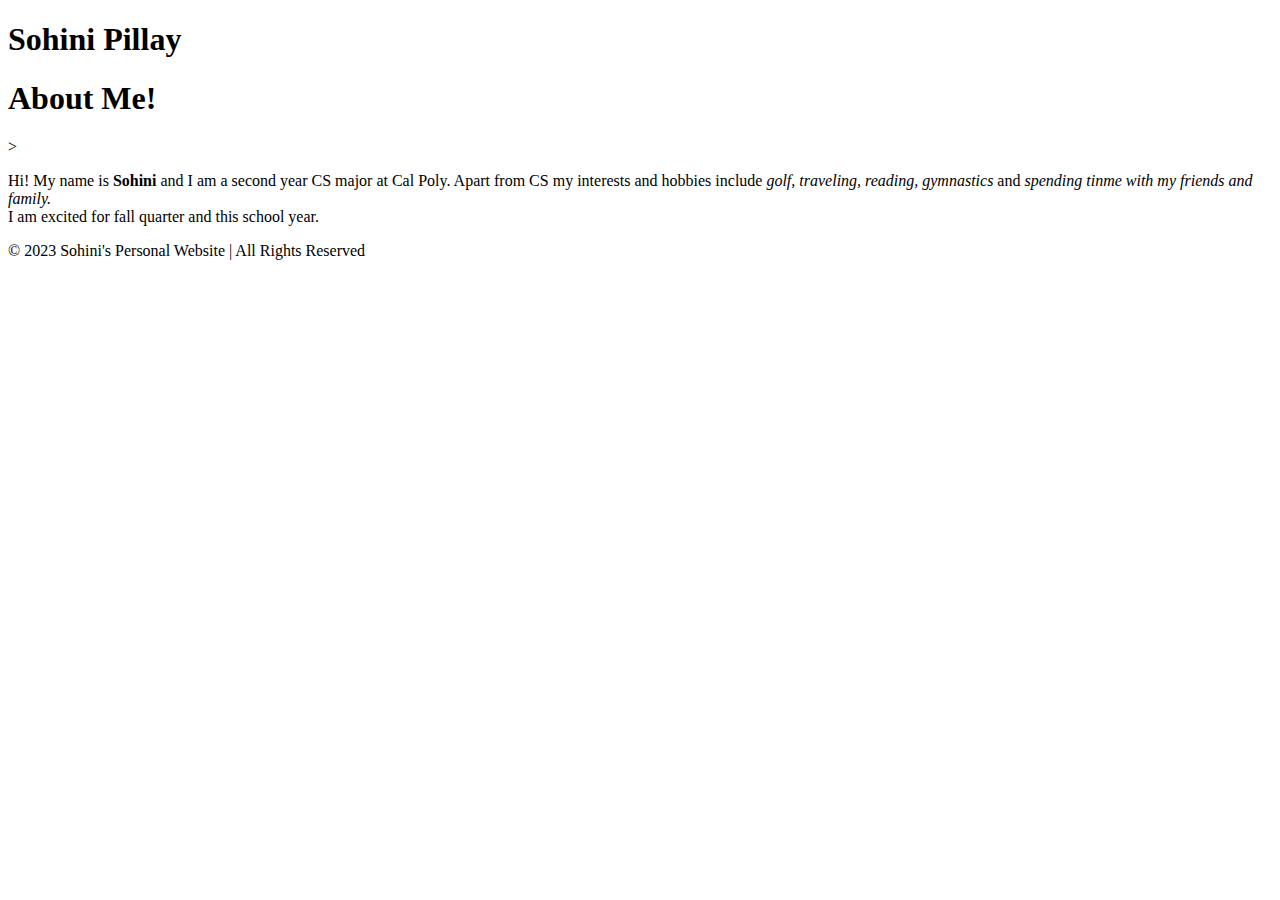
==== index.html @ 36180e46 "feat: add attributes to nav and footer blog.html, contact.html, index.html" ====
<!DOCTYPE html>
<html>
    <head>
        <title>Personal Website</title>
    </head>
    <body>
        <nav class="navbar">
            <h1 class="logo">Sohini Pillay</h1>
        </nav>
        <main>
            <h1 class="page-title">About Me!</h1>>
            <div class="about">
                <div class="about-image"></div>
                <div class="about-text">
                    <p>Hi! My name is <strong>Sohini</strong> and I am a second year CS major at Cal Poly. Apart from CS my interests and hobbies include <em>golf, traveling, reading, gymnastics</em> and <em>spending tinme with my friends and family.</em> <br>I am excited for fall quarter and this school year.</p>
                </div>
            </div>
        </main>
        <footer class="footer">© 2023 Sohini's Personal Website | All Rights Reserved</footer>
    </body>
</html>
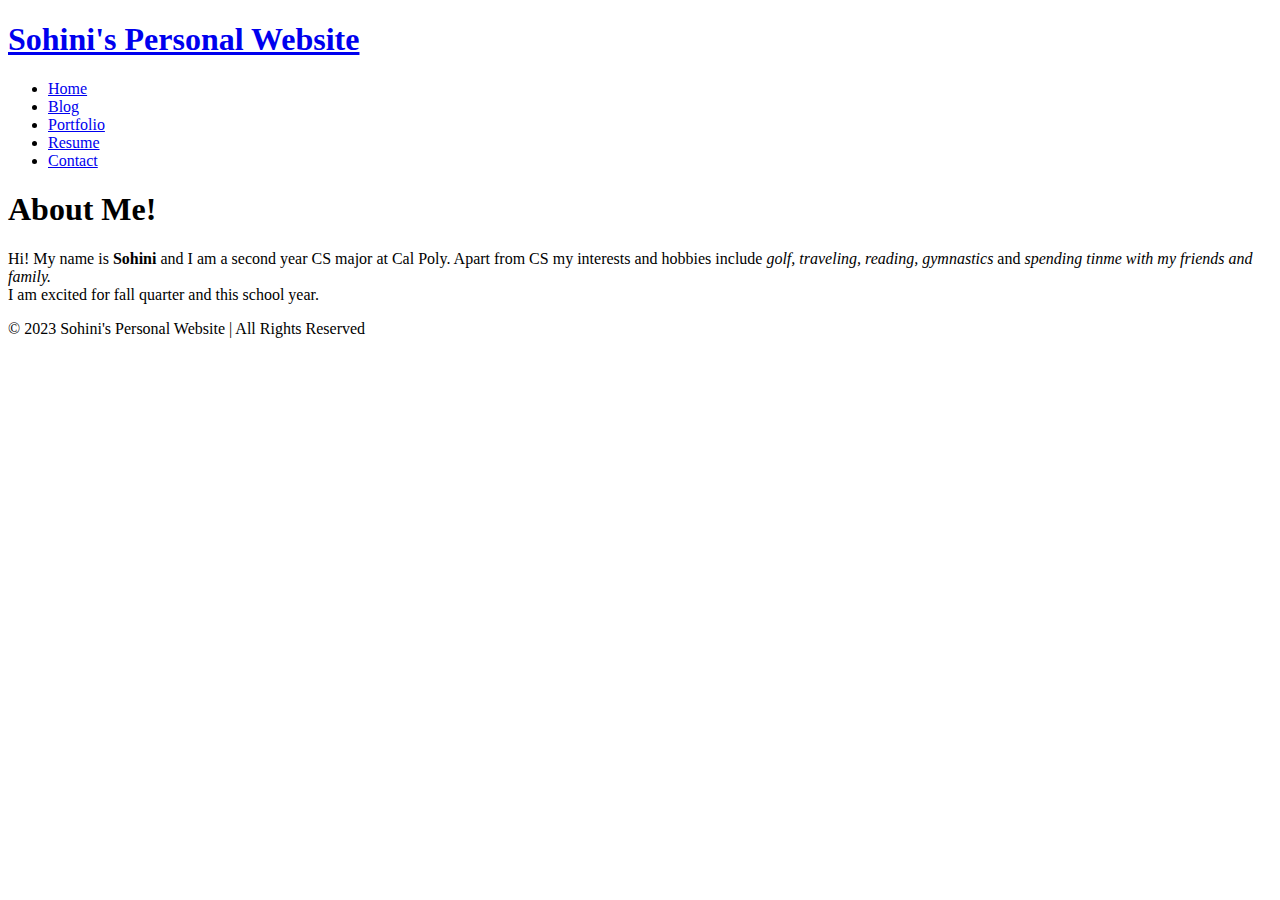
==== commit c4db5974: "feat: add links to navbars blog.html, contact.html, index.html, portfolio.html, resume.html" ====
--- a/index.html
+++ b/index.html
@@ -5,10 +5,19 @@
     </head>
     <body>
         <nav class="navbar">
-            <h1 class="logo">Sohini Pillay</h1>
+            <h1 class="logo">
+                <a href="index.html">Sohini's Personal Website</a>
+            </h1>
+            <ul class="nav-list">
+                <li><a href="index.html">Home</a></li>
+                <li><a href="blog.html">Blog</a></li>
+                <li><a href="portfolio.html">Portfolio</a></li>
+                <li><a href="resume.html">Resume</a></li>
+                <li><a href="contact.html">Contact</a></li>
+            </ul>
         </nav>
         <main>
-            <h1 class="page-title">About Me!</h1>>
+            <h1 class="page-title">About Me!</h1>
             <div class="about">
                 <div class="about-image"></div>
                 <div class="about-text">
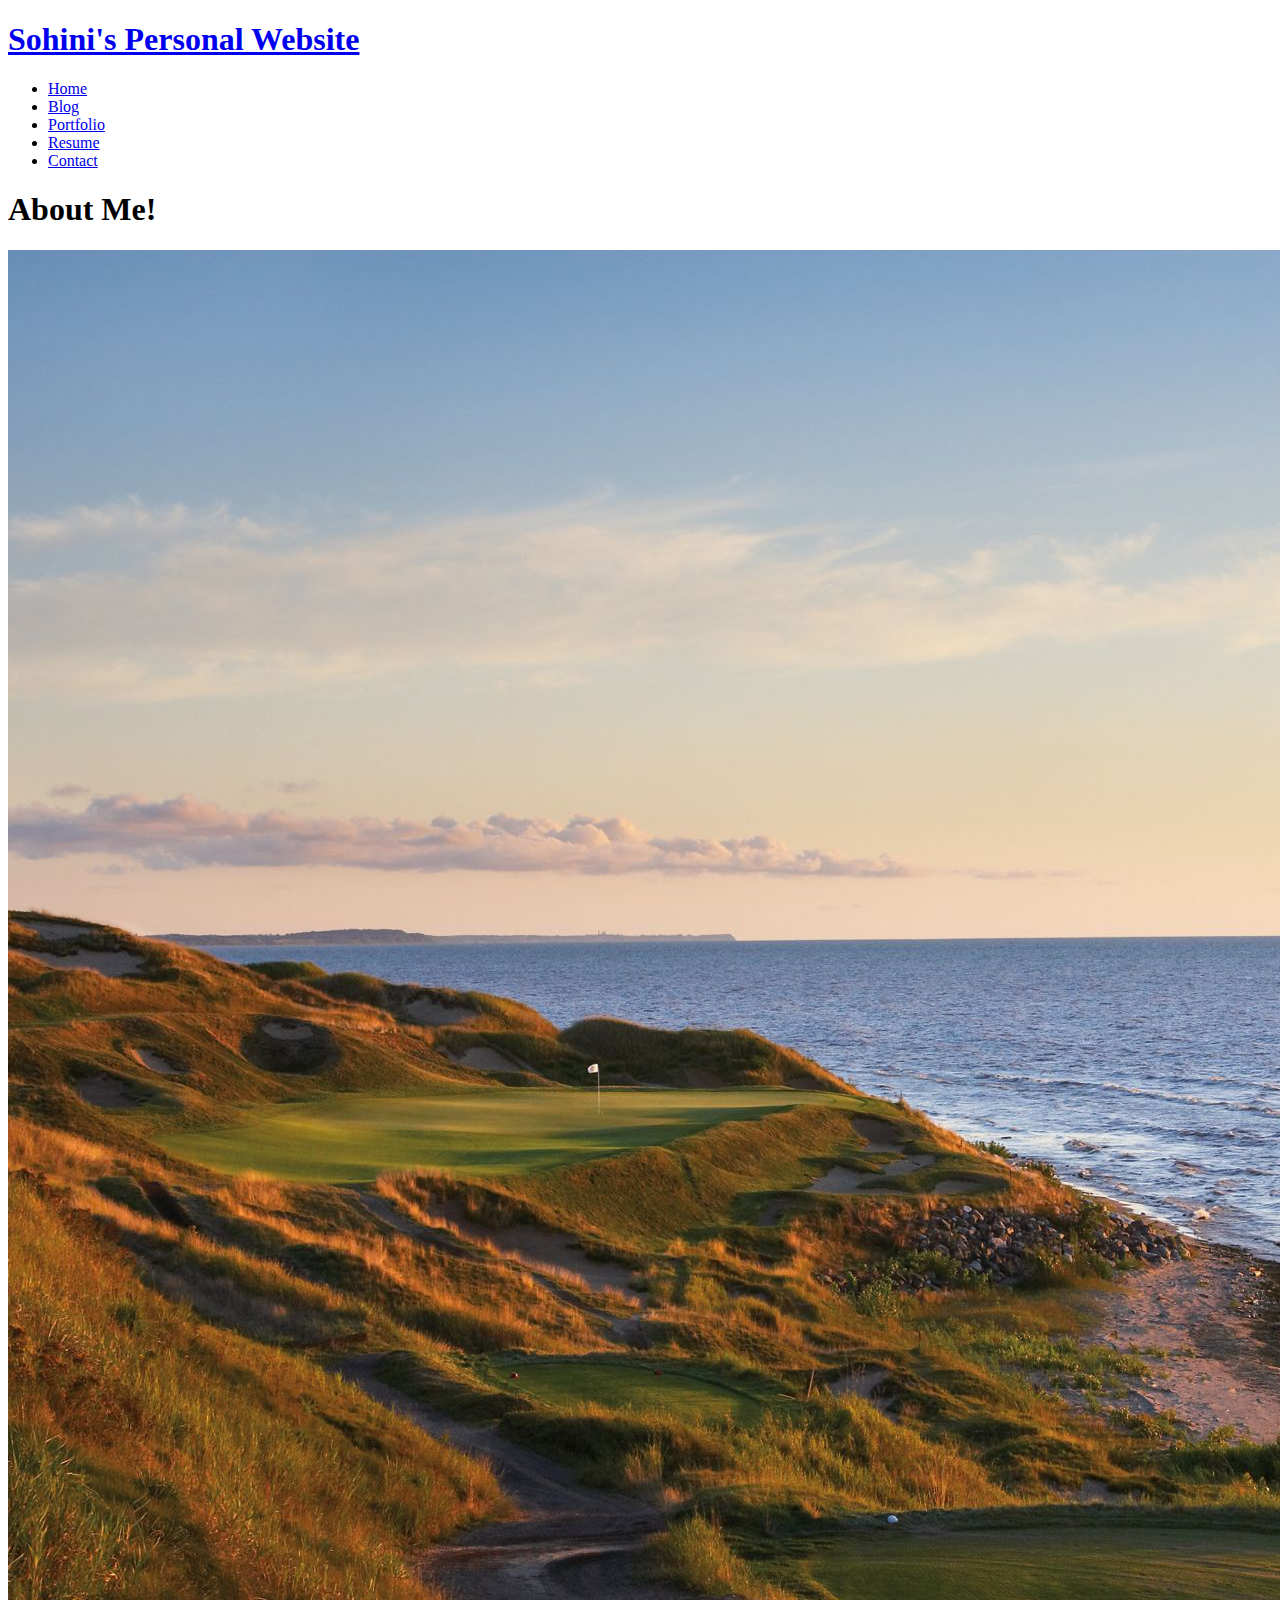
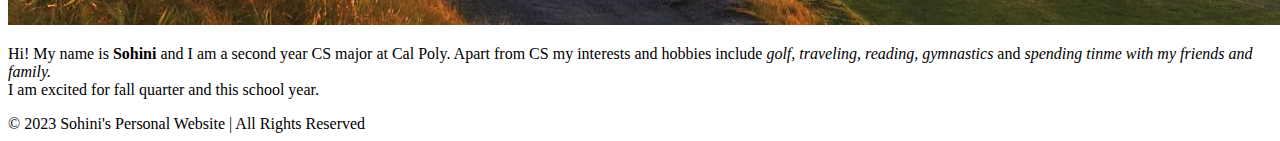
==== commit a3b92f49: "feat: add image to index.html" ====
--- a/index.html
+++ b/index.html
@@ -19,7 +19,7 @@
         <main>
             <h1 class="page-title">About Me!</h1>
             <div class="about">
-                <div class="about-image"></div>
+                <div class="about-image"><img src="golf.jpeg" alt="A picture of my favorite golf course."></div>
                 <div class="about-text">
                     <p>Hi! My name is <strong>Sohini</strong> and I am a second year CS major at Cal Poly. Apart from CS my interests and hobbies include <em>golf, traveling, reading, gymnastics</em> and <em>spending tinme with my friends and family.</em> <br>I am excited for fall quarter and this school year.</p>
                 </div>
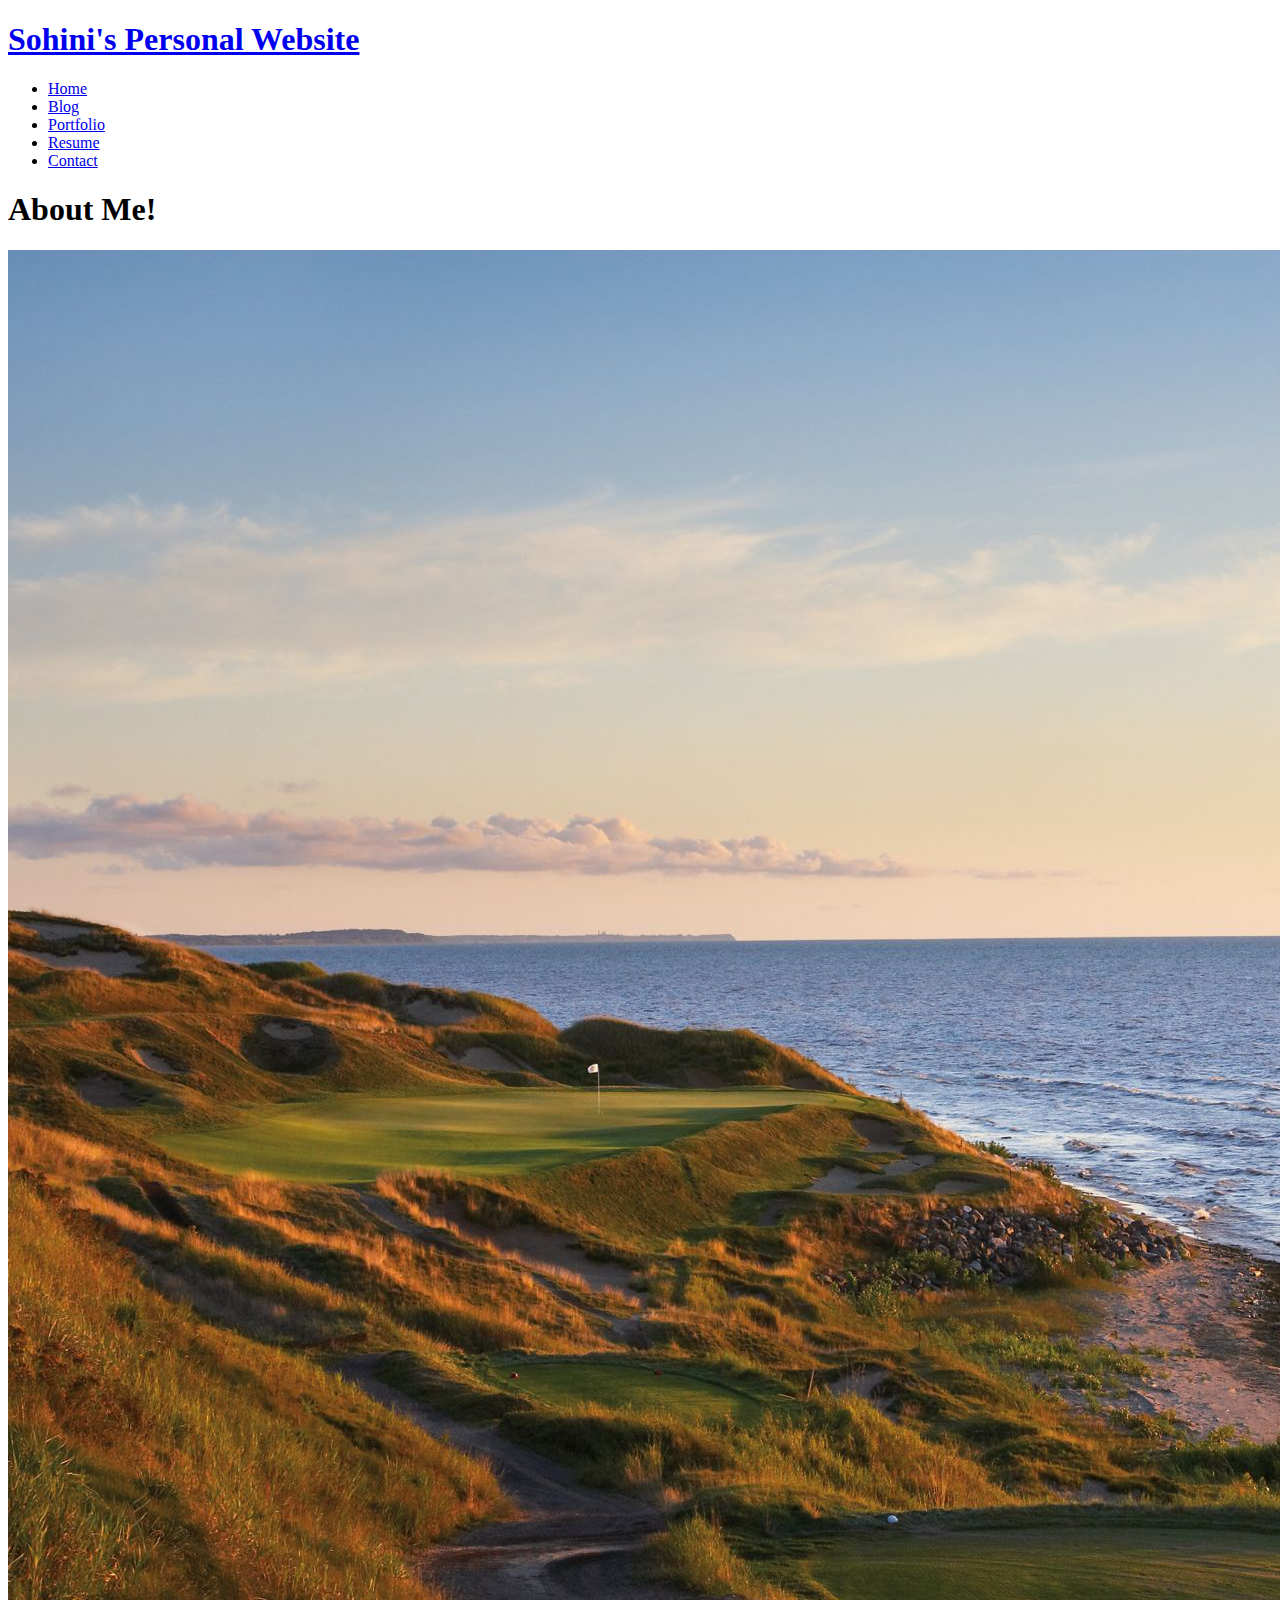
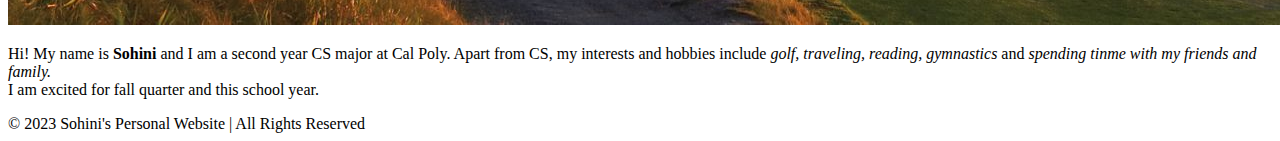
==== commit 1c87c72f: "feat: add link to css blog.html, contact.html, index.html, resume.html, portfolio.html" ====
--- a/index.html
+++ b/index.html
@@ -2,6 +2,7 @@
 <html>
     <head>
         <title>Personal Website</title>
+        <link rel="stylesheet" href="styles.css" />
     </head>
     <body>
         <nav class="navbar">
@@ -21,7 +22,7 @@
             <div class="about">
                 <div class="about-image"><img src="golf.jpeg" alt="A picture of my favorite golf course."></div>
                 <div class="about-text">
-                    <p>Hi! My name is <strong>Sohini</strong> and I am a second year CS major at Cal Poly. Apart from CS my interests and hobbies include <em>golf, traveling, reading, gymnastics</em> and <em>spending tinme with my friends and family.</em> <br>I am excited for fall quarter and this school year.</p>
+                    <p>Hi! My name is <strong>Sohini</strong> and I am a second year CS major at Cal Poly. Apart from CS, my interests and hobbies include <em>golf, traveling, reading, gymnastics</em> and <em>spending tinme with my friends and family.</em> <br>I am excited for fall quarter and this school year.</p>
                 </div>
             </div>
         </main>
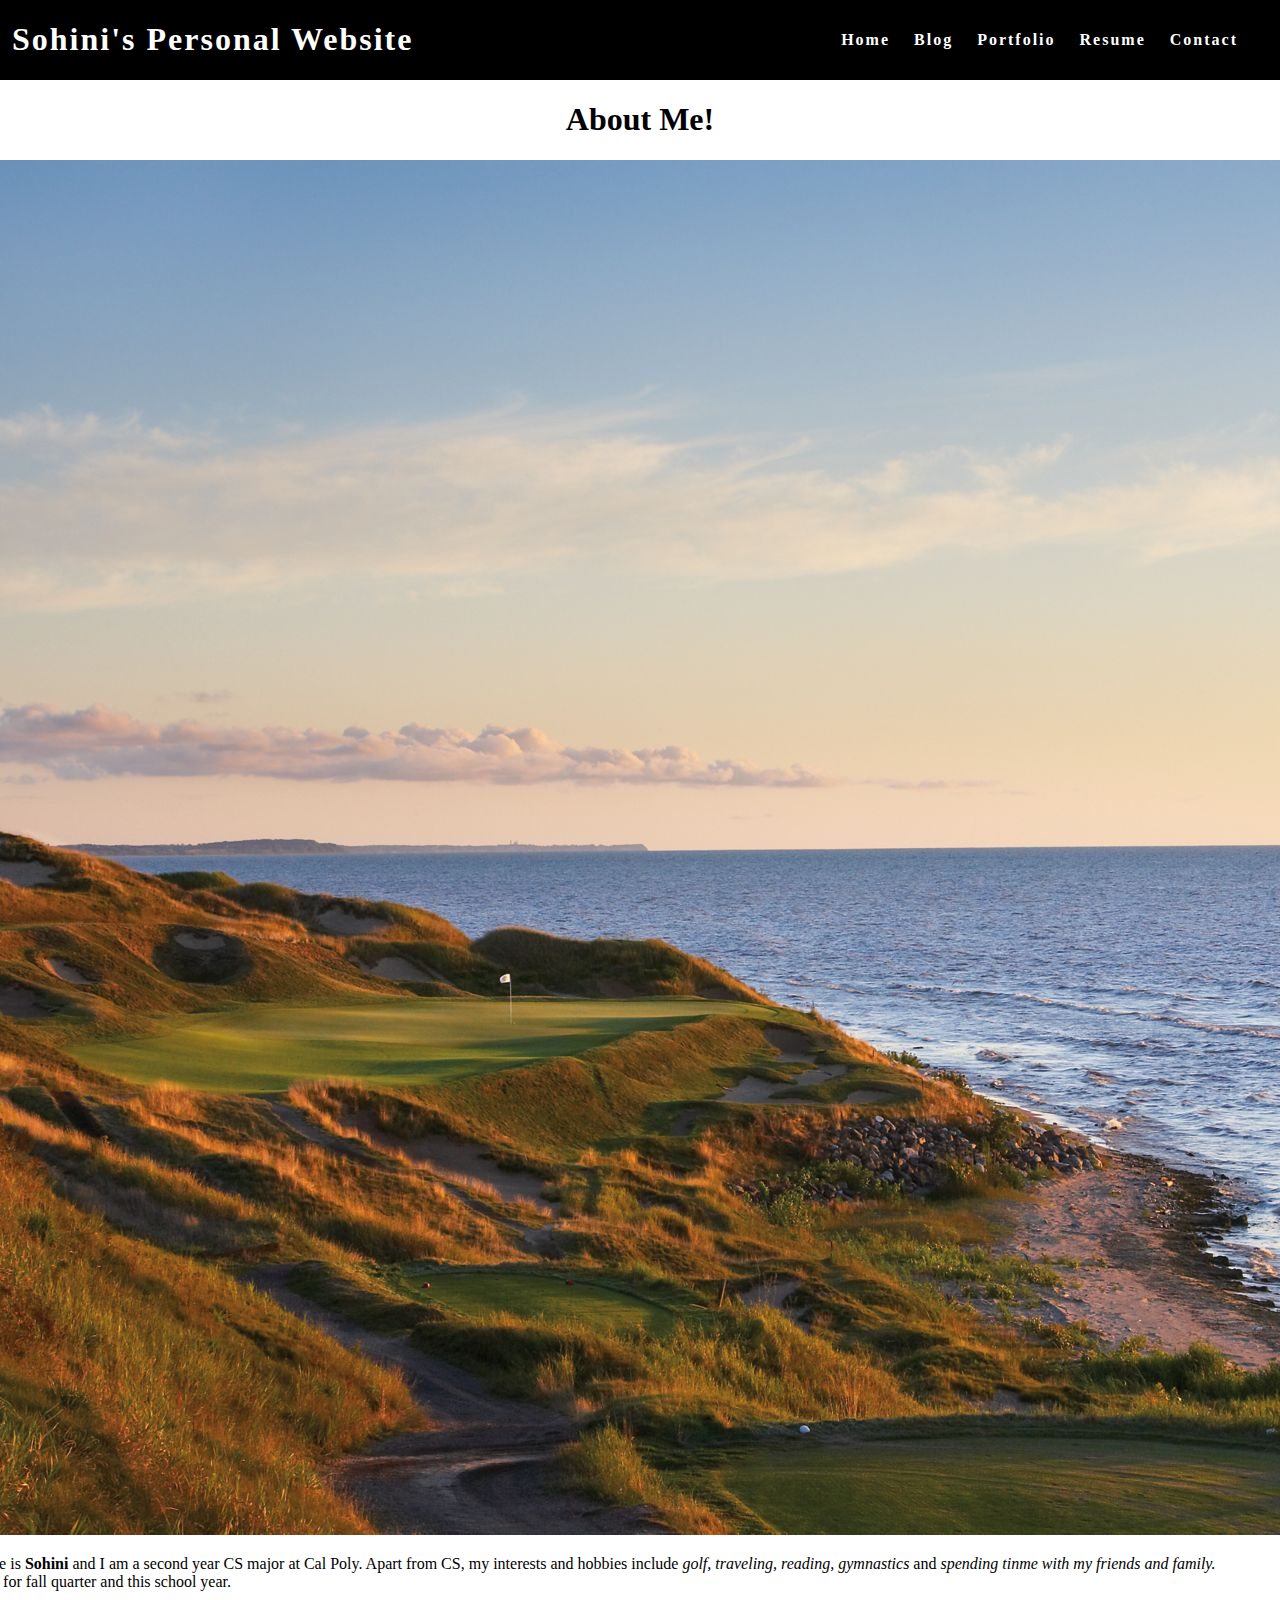
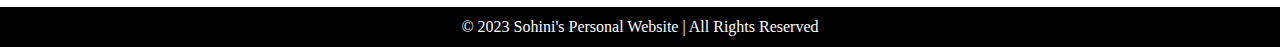
==== commit b6c9f330: "feat: change css link blog.html, contact.html, index.html, portfolio.html, resume.html" ====
--- a/index.html
+++ b/index.html
@@ -2,7 +2,7 @@
 <html>
     <head>
         <title>Personal Website</title>
-        <link rel="stylesheet" href="styles.css" />
+        <link rel="stylesheet" href="styles.min.css"/>
     </head>
     <body>
         <nav class="navbar">
--- a/styles.min.css
+++ b/styles.min.css
@@ -0,0 +1,72 @@
+html {
+  height: 100%;
+}
+
+body {
+  background-color: white;
+  position: relative;
+  min-height: 100vh;
+  padding: 0;
+  margin: 0;
+}
+
+main {
+  padding: 0 20px 40px 20px;
+  display: flex;
+  flex-direction: column;
+  justify-content: center;
+  align-items: center;
+}
+
+/* CSS for navigation bar */
+
+.navbar {
+  position: -webkit-sticky;
+  position: sticky;
+  top: 0;
+  width: 100%;
+  height: 7%;
+  z-index: 10;
+
+  display: flex;
+  justify-content: space-between;
+  align-items: center;
+  text-align: center;
+
+  background-color: black;
+  color: white;
+  padding: 0px 0px;
+
+  /* Debug border */
+  /* border: solid red; */
+}
+
+.nav-list {
+  display: flex;
+  flex-direction: row;
+  position: relative;
+  right: 30px;
+  list-style: none;
+}
+
+.navbar a {
+  color: white;
+  font-weight: bold;
+  margin: 0 12px;
+  text-decoration: none;
+  letter-spacing: 2px;
+}
+
+/* CSS for page footer */
+
+.footer {
+  display: flex;
+  justify-content: center;
+  align-items: center;
+  background-color: black;
+  color: white;
+  position: absolute;
+  bottom: 0;
+  width: 100%;
+  height: 2.5rem;
+}
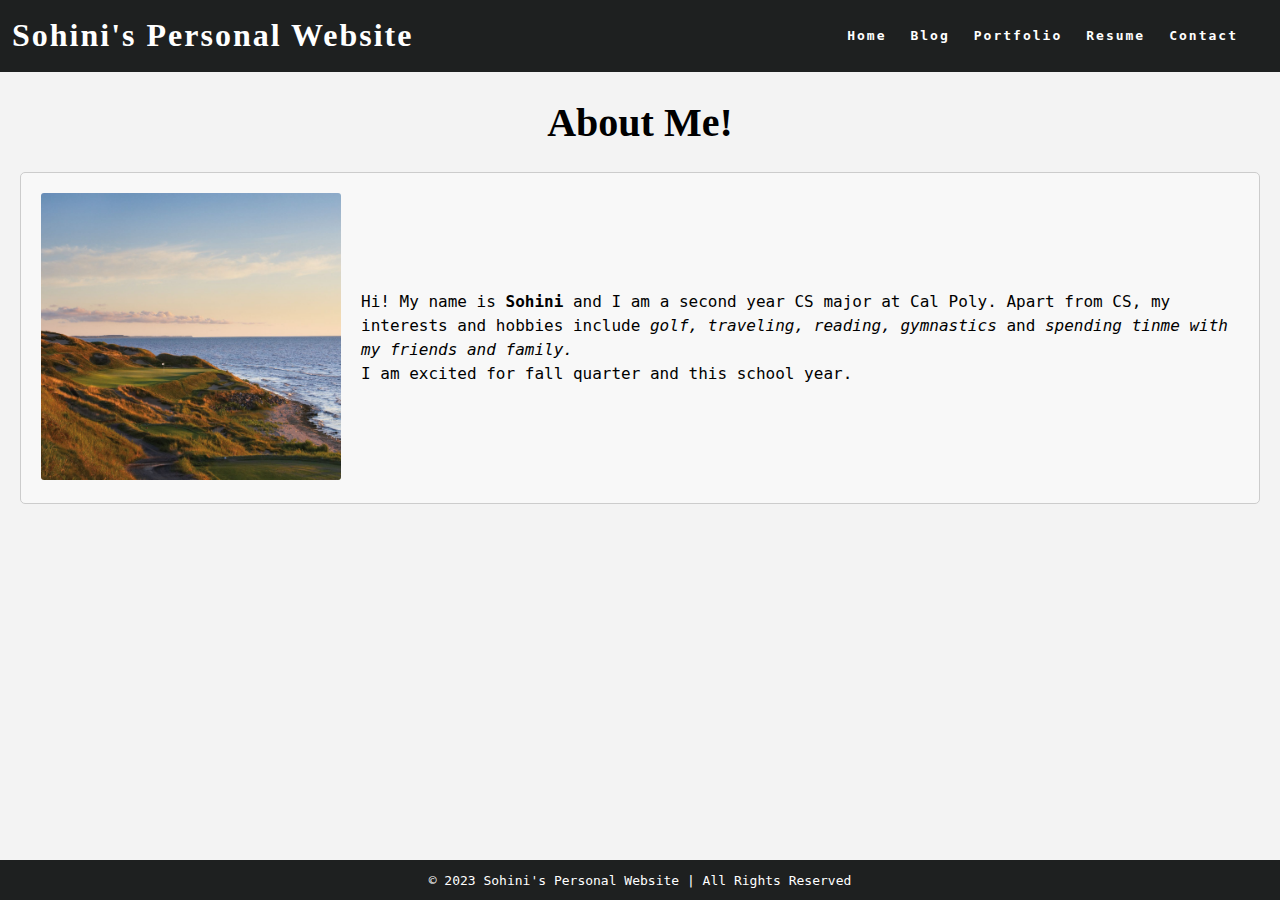
==== commit d4fb7e04: "feat: change css link blog.html, contact.html, index.html, portfolio.html, and resume.html" ====
--- a/index.html
+++ b/index.html
@@ -2,7 +2,7 @@
 <html>
     <head>
         <title>Personal Website</title>
-        <link rel="stylesheet" href="styles.min.css"/>
+        <link rel="stylesheet" href="styles.min.css" />
     </head>
     <body>
         <nav class="navbar">
--- a/styles.min.css
+++ b/styles.min.css
@@ -1,13 +1,14 @@
-html {
+/* html {
   height: 100%;
 }
 
 body {
-  background-color: white;
+  background-color: rgb(210,180,140);
   position: relative;
   min-height: 100vh;
   padding: 0;
   margin: 0;
+  font-family: monospace;
 }
 
 main {
@@ -18,7 +19,6 @@
   align-items: center;
 }
 
-/* CSS for navigation bar */
 
 .navbar {
   position: -webkit-sticky;
@@ -33,12 +33,10 @@
   align-items: center;
   text-align: center;
 
-  background-color: black;
+  background-color: rgb(150,75,0);
   color: white;
   padding: 0px 0px;
 
-  /* Debug border */
-  /* border: solid red; */
 }
 
 .nav-list {
@@ -57,7 +55,14 @@
   letter-spacing: 2px;
 }
 
-/* CSS for page footer */
+.navbar a:hover {
+  color: pink;
+  text-decoration: underline;
+}
+
+.navbar a:active {
+  color: pink;
+}
 
 .footer {
   display: flex;
@@ -69,4 +74,269 @@
   bottom: 0;
   width: 100%;
   height: 2.5rem;
-}
+} */
+
+:root {
+  /* variables */
+  --cg-black: rgb(30, 32, 32);
+  --cg-blue: rgb(36, 94, 255);
+  --cg-grey: rgb(243, 243, 243);
+  --cg-white: rgb(255, 255, 255);
+}
+
+html {
+  height: 100%;
+}
+
+body {
+  background: var(--cg-grey);
+  position: relative;
+  min-height: 100vh;
+  padding: 0;
+  margin: 0;
+  font-family: monospace;
+}
+
+/* CSS for navigation */
+
+.navbar {
+  position: -webkit-sticky;
+  position: sticky;
+  top: 0;
+  width: 100%;
+  height: 7%;
+  z-index: 10;
+
+  display: flex;
+  justify-content: space-between;
+  align-items: center;
+  text-align: center;
+
+  background-color: var(--cg-black);
+  color: var(--cg-white);
+  padding: 0px 0px;
+
+  /* Debug border */
+  /* border: solid red; */
+}
+
+.nav-list {
+  display: flex;
+  flex-direction: row;
+  position: relative;
+  right: 30px;
+  list-style: none;
+
+  /* Debug border */
+  /* border: solid blue; */
+}
+
+.navbar a {
+  color: var(--cg-white);
+  font-weight: bold;
+  margin: 0 12px;
+  text-decoration: none;
+  letter-spacing: 2px;
+
+  font-family: monospace;
+}
+
+.navbar a:hover {
+  color: var(--cg-blue);
+  text-decoration: underline;
+}
+
+.navbar a:active {
+  color: var(--cg-blue);
+}
+
+.logo a {
+  font-family: Georgia;
+}
+
+.logo a:hover {
+  text-decoration: None;
+}
+
+main {
+  padding: 0 20px 40px 20px;
+  display: flex;
+  flex-direction: column;
+  justify-content: center;
+  align-items: center;
+}
+
+.page-title {
+  display: flex;
+  justify-content: center;
+  font-size: 40px;
+  font-family: Georgia;
+}
+
+/* CSS for portfolio grid */
+
+.project {
+  display: flex;
+  flex-direction: row;
+  max-width: 100%;
+  margin: 1em 0 2em 0;
+
+  /* Debug border */
+  /* border: 2px solid blue; */
+}
+
+.item-link {
+  width: 70%;
+
+  /* Debug border */
+  /* border: 2px solid red; */
+}
+
+.project-image {
+  object-fit: cover;
+  width: 100%;
+  height: 500px;
+  flex-basis: 50px;
+  flex-grow: 2;
+
+  /* Debug border */
+  /* border: 2px solid black; */
+}
+
+.project-details {
+  display: flex;
+  background-color: var(--cg-white);
+  width: 30%;
+  height: 500px;
+  flex-shrink: 1;
+  padding: 0 20px;
+  margin: 0px;
+  line-height: 1.5;
+  overflow: scroll;
+
+  flex-direction: column;
+  text-align: center;
+  justify-content: center;
+
+  /* Debug border */
+  /* border: 2px solid green; */
+}
+
+.project-details a {
+  color: var(--cg-black);
+  text-decoration: none;
+  font-weight: bold;
+  letter-spacing: 1px;
+}
+
+.project-details a:hover {
+  color: var(--cg-blue);
+  text-decoration: underline;
+}
+
+.project-details {
+  font-weight: lighter;
+}
+
+.project-name {
+  font-weight: bold;
+  font-size: 20px;
+}
+
+/* CSS for home page */
+
+.about {
+  display: flex;
+  align-items: center;
+  justify-content: space-between;
+  padding: 20px;
+  background-color: #f8f8f8;
+  border: 1px solid #ccc;
+  border-radius: 5px;
+  /* box-shadow: 0 0 10px rgba(0, 0, 0, 0.1); */
+}
+
+.about-image img {
+  max-width: 300px;
+  border-radius: 3px;
+  /* box-shadow: 0 0 10px rgba(0, 0, 0, 0.2); */
+}
+
+.about-text {
+  flex: 1;
+  margin-left: 20px;
+}
+
+.about-text h2 {
+  font-size: 24px;
+  margin-bottom: 10px;
+}
+
+.about-text p {
+  font-size: 16px;
+  line-height: 1.5;
+}
+
+/* CSS for resume page */
+
+.button {
+  background-color: var(--cg-black);
+  border: none;
+  color: var(--cg-white);
+
+  font-family: monospace;
+
+  padding: 5px 7px;
+  text-align: center;
+
+  border-radius: 2px;
+}
+
+.button:hover {
+  background-color: var(--cg-blue);
+}
+
+.resume h2 {
+  font-family: Georgia;
+}
+
+/* CSS for contact form */
+
+label {
+  display: block;
+  margin-bottom: 8px;
+  font-family: Georgia;
+  font-weight: bold;
+}
+
+input[type="text"],
+input[type="email"],
+textarea {
+  width: 100%;
+  padding: 10px;
+  margin-bottom: 15px;
+  border: 1px solid #ccc;
+  border-radius: 4px;
+  font-size: 16px;
+  resize: none;
+}
+
+/* Add some spacing to the form */
+form {
+  width: 500px;
+  margin: 0 auto;
+}
+
+/* CSS for footer */
+
+.footer {
+  display: flex;
+  justify-content: center;
+  align-items: center;
+  background-color: var(--cg-black);
+  color: var(--cg-white);
+  position: absolute;
+  bottom: 0;
+  width: 100%;
+  height: 2.5rem;
+}
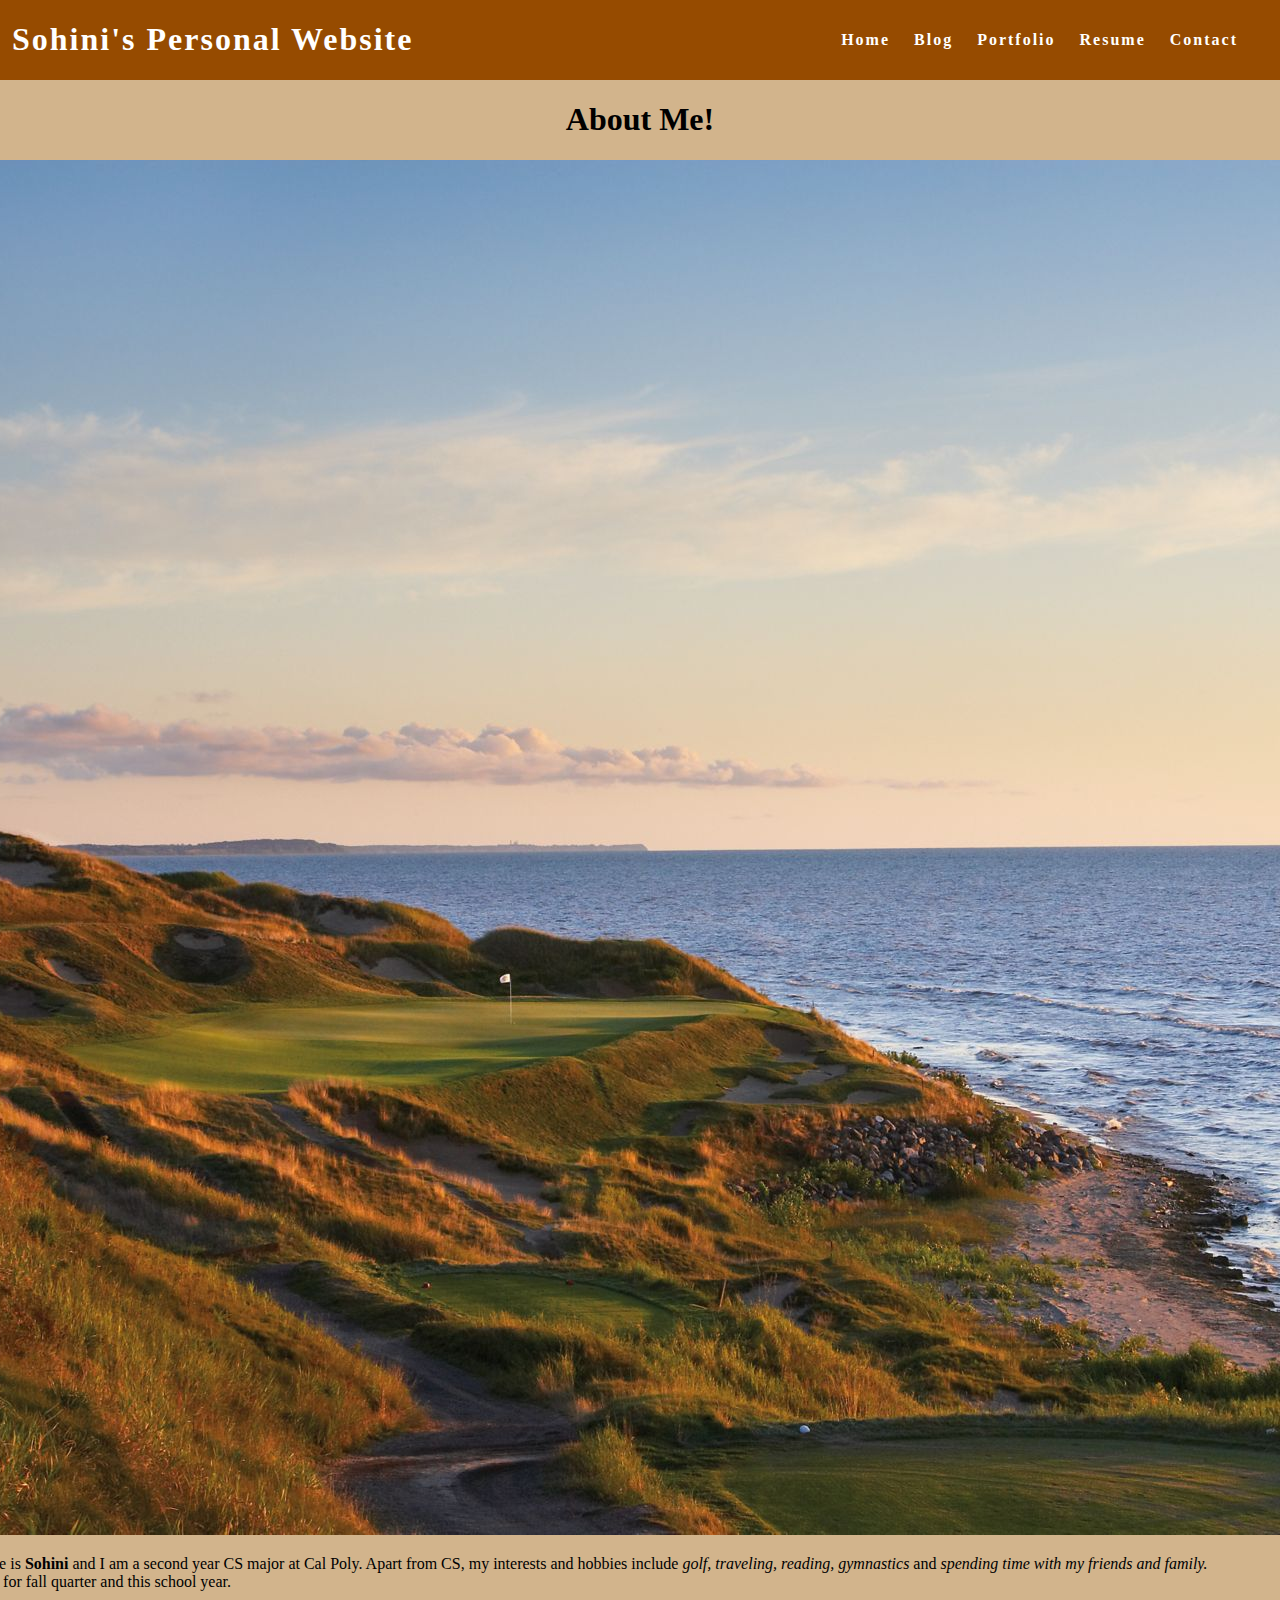
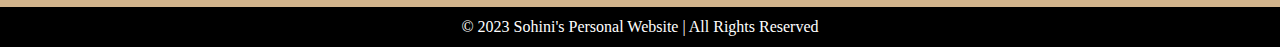
==== commit 951dfe28: "feat: fix error index.html" ====
--- a/index.html
+++ b/index.html
@@ -22,7 +22,7 @@
             <div class="about">
                 <div class="about-image"><img src="golf.jpeg" alt="A picture of my favorite golf course."></div>
                 <div class="about-text">
-                    <p>Hi! My name is <strong>Sohini</strong> and I am a second year CS major at Cal Poly. Apart from CS, my interests and hobbies include <em>golf, traveling, reading, gymnastics</em> and <em>spending tinme with my friends and family.</em> <br>I am excited for fall quarter and this school year.</p>
+                    <p>Hi! My name is <strong>Sohini</strong> and I am a second year CS major at Cal Poly. Apart from CS, my interests and hobbies include <em>golf, traveling, reading, gymnastics</em> and <em>spending time with my friends and family.</em> <br>I am excited for fall quarter and this school year.</p>
                 </div>
             </div>
         </main>
--- a/styles.min.css
+++ b/styles.min.css
@@ -1,14 +1,14 @@
-/* html {
+html {
   height: 100%;
 }
 
 body {
-  background-color: rgb(210,180,140);
+  background-color: rgb(210, 180, 140);
   position: relative;
   min-height: 100vh;
   padding: 0;
   margin: 0;
-  font-family: monospace;
+  font-family: serif;
 }
 
 main {
@@ -19,6 +19,7 @@
   align-items: center;
 }
 
+/* CSS for navigation bar */
 
 .navbar {
   position: -webkit-sticky;
@@ -33,10 +34,12 @@
   align-items: center;
   text-align: center;
 
-  background-color: rgb(150,75,0);
+  background-color: rgb(150, 75, 0);
   color: white;
   padding: 0px 0px;
 
+  /* Debug border */
+  /* border: solid red; */
 }
 
 .nav-list {
@@ -64,6 +67,8 @@
   color: pink;
 }
 
+/* CSS for page footer */
+
 .footer {
   display: flex;
   justify-content: center;
@@ -74,269 +79,4 @@
   bottom: 0;
   width: 100%;
   height: 2.5rem;
-} */
-
-:root {
-  /* variables */
-  --cg-black: rgb(30, 32, 32);
-  --cg-blue: rgb(36, 94, 255);
-  --cg-grey: rgb(243, 243, 243);
-  --cg-white: rgb(255, 255, 255);
 }
-
-html {
-  height: 100%;
-}
-
-body {
-  background: var(--cg-grey);
-  position: relative;
-  min-height: 100vh;
-  padding: 0;
-  margin: 0;
-  font-family: monospace;
-}
-
-/* CSS for navigation */
-
-.navbar {
-  position: -webkit-sticky;
-  position: sticky;
-  top: 0;
-  width: 100%;
-  height: 7%;
-  z-index: 10;
-
-  display: flex;
-  justify-content: space-between;
-  align-items: center;
-  text-align: center;
-
-  background-color: var(--cg-black);
-  color: var(--cg-white);
-  padding: 0px 0px;
-
-  /* Debug border */
-  /* border: solid red; */
-}
-
-.nav-list {
-  display: flex;
-  flex-direction: row;
-  position: relative;
-  right: 30px;
-  list-style: none;
-
-  /* Debug border */
-  /* border: solid blue; */
-}
-
-.navbar a {
-  color: var(--cg-white);
-  font-weight: bold;
-  margin: 0 12px;
-  text-decoration: none;
-  letter-spacing: 2px;
-
-  font-family: monospace;
-}
-
-.navbar a:hover {
-  color: var(--cg-blue);
-  text-decoration: underline;
-}
-
-.navbar a:active {
-  color: var(--cg-blue);
-}
-
-.logo a {
-  font-family: Georgia;
-}
-
-.logo a:hover {
-  text-decoration: None;
-}
-
-main {
-  padding: 0 20px 40px 20px;
-  display: flex;
-  flex-direction: column;
-  justify-content: center;
-  align-items: center;
-}
-
-.page-title {
-  display: flex;
-  justify-content: center;
-  font-size: 40px;
-  font-family: Georgia;
-}
-
-/* CSS for portfolio grid */
-
-.project {
-  display: flex;
-  flex-direction: row;
-  max-width: 100%;
-  margin: 1em 0 2em 0;
-
-  /* Debug border */
-  /* border: 2px solid blue; */
-}
-
-.item-link {
-  width: 70%;
-
-  /* Debug border */
-  /* border: 2px solid red; */
-}
-
-.project-image {
-  object-fit: cover;
-  width: 100%;
-  height: 500px;
-  flex-basis: 50px;
-  flex-grow: 2;
-
-  /* Debug border */
-  /* border: 2px solid black; */
-}
-
-.project-details {
-  display: flex;
-  background-color: var(--cg-white);
-  width: 30%;
-  height: 500px;
-  flex-shrink: 1;
-  padding: 0 20px;
-  margin: 0px;
-  line-height: 1.5;
-  overflow: scroll;
-
-  flex-direction: column;
-  text-align: center;
-  justify-content: center;
-
-  /* Debug border */
-  /* border: 2px solid green; */
-}
-
-.project-details a {
-  color: var(--cg-black);
-  text-decoration: none;
-  font-weight: bold;
-  letter-spacing: 1px;
-}
-
-.project-details a:hover {
-  color: var(--cg-blue);
-  text-decoration: underline;
-}
-
-.project-details {
-  font-weight: lighter;
-}
-
-.project-name {
-  font-weight: bold;
-  font-size: 20px;
-}
-
-/* CSS for home page */
-
-.about {
-  display: flex;
-  align-items: center;
-  justify-content: space-between;
-  padding: 20px;
-  background-color: #f8f8f8;
-  border: 1px solid #ccc;
-  border-radius: 5px;
-  /* box-shadow: 0 0 10px rgba(0, 0, 0, 0.1); */
-}
-
-.about-image img {
-  max-width: 300px;
-  border-radius: 3px;
-  /* box-shadow: 0 0 10px rgba(0, 0, 0, 0.2); */
-}
-
-.about-text {
-  flex: 1;
-  margin-left: 20px;
-}
-
-.about-text h2 {
-  font-size: 24px;
-  margin-bottom: 10px;
-}
-
-.about-text p {
-  font-size: 16px;
-  line-height: 1.5;
-}
-
-/* CSS for resume page */
-
-.button {
-  background-color: var(--cg-black);
-  border: none;
-  color: var(--cg-white);
-
-  font-family: monospace;
-
-  padding: 5px 7px;
-  text-align: center;
-
-  border-radius: 2px;
-}
-
-.button:hover {
-  background-color: var(--cg-blue);
-}
-
-.resume h2 {
-  font-family: Georgia;
-}
-
-/* CSS for contact form */
-
-label {
-  display: block;
-  margin-bottom: 8px;
-  font-family: Georgia;
-  font-weight: bold;
-}
-
-input[type="text"],
-input[type="email"],
-textarea {
-  width: 100%;
-  padding: 10px;
-  margin-bottom: 15px;
-  border: 1px solid #ccc;
-  border-radius: 4px;
-  font-size: 16px;
-  resize: none;
-}
-
-/* Add some spacing to the form */
-form {
-  width: 500px;
-  margin: 0 auto;
-}
-
-/* CSS for footer */
-
-.footer {
-  display: flex;
-  justify-content: center;
-  align-items: center;
-  background-color: var(--cg-black);
-  color: var(--cg-white);
-  position: absolute;
-  bottom: 0;
-  width: 100%;
-  height: 2.5rem;
-}
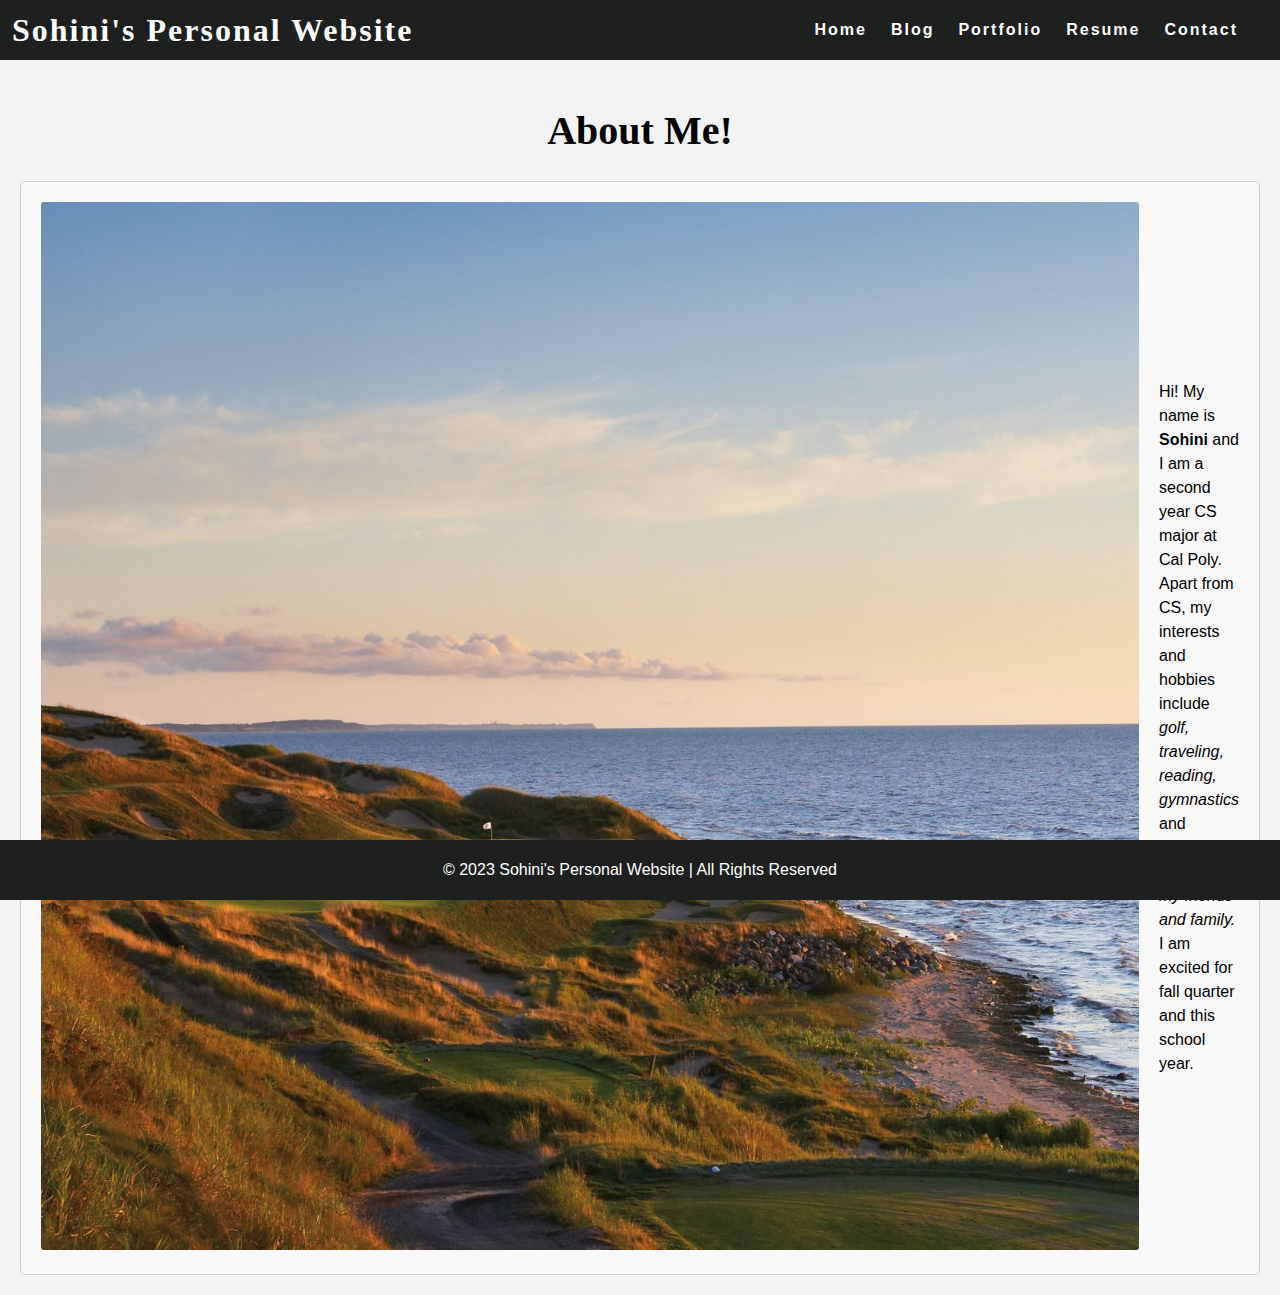
==== commit aaa8eeeb: "feat: add styles.test.css and link" ====
--- a/index.html
+++ b/index.html
@@ -2,7 +2,7 @@
 <html>
     <head>
         <title>Personal Website</title>
-        <link rel="stylesheet" href="styles.min.css" />
+        <link rel="stylesheet" href="styles.test.css" />
     </head>
     <body>
         <nav class="navbar">
--- a/styles.test.css
+++ b/styles.test.css
@@ -0,0 +1,205 @@
+:root {
+  /* Color variables */
+  --cg-black: rgb(30, 32, 32);
+  --cg-blue: rgb(36, 94, 255);
+  --cg-grey: rgb(243, 243, 243);
+  --cg-white: rgb(255, 255, 255);
+}
+
+html, body {
+  height: 100%;
+}
+
+body {
+  background-color: var(--cg-grey);
+  font-family: Arial, sans-serif;
+  margin: 0;
+  padding: 0;
+}
+
+/* Navigation styling */
+.navbar {
+  position: sticky;
+  top: 0;
+  width: 100%;
+  height: 60px;
+  z-index: 10;
+  display: flex;
+  justify-content: space-between;
+  align-items: center;
+  background-color: var(--cg-black);
+  color: var(--cg-white);
+}
+
+.nav-list {
+  display: flex;
+  flex-direction: row;
+  list-style: none;
+  margin-right: 30px;
+}
+
+.navbar a {
+  color: var(--cg-white);
+  font-weight: bold;
+  margin: 0 12px;
+  text-decoration: none;
+  letter-spacing: 2px;
+  font-family: Arial, sans-serif;
+}
+
+.navbar a:hover, .navbar a:active {
+  color: var(--cg-blue);
+}
+
+/* Logo styling */
+.logo a {
+  font-family: Georgia, serif;
+  color: var(--cg-white);
+  text-decoration: none;
+}
+
+.logo a:hover {
+  text-decoration: underline;
+}
+
+/* Main content styling */
+main {
+  padding: 20px;
+  display: flex;
+  flex-direction: column;
+  align-items: center;
+}
+
+.page-title {
+  font-size: 40px;
+  font-family: Georgia, serif;
+}
+
+/* Portfolio grid styling */
+.project {
+  display: flex;
+  flex-direction: column;
+  width: 100%;
+  margin: 1em 0 2em 0;
+}
+
+.item-link {
+  width: 70%;
+}
+
+.project-image {
+  object-fit: cover;
+  width: 100%;
+  height: 300px;
+}
+
+.project-details {
+  background-color: var(--cg-white);
+  width: 30%;
+  height: 300px;
+  padding: 20px;
+  margin: 0;
+  line-height: 1.5;
+  overflow: auto;
+  text-align: center;
+}
+
+.project-details a {
+  color: var(--cg-black);
+  text-decoration: none;
+  font-weight: bold;
+  letter-spacing: 1px;
+}
+
+.project-details a:hover {
+  color: var(--cg-blue);
+}
+
+.project-name {
+  font-weight: bold;
+  font-size: 20px;
+}
+
+/* Home page styling */
+.about {
+  display: flex;
+  align-items: center;
+  justify-content: space-between;
+  padding: 20px;
+  background-color: #f8f8f8;
+  border: 1px solid #ccc;
+  border-radius: 5px;
+}
+
+.about-image img {
+  max-width: 100%;
+  border-radius: 3px;
+}
+
+.about-text {
+  flex: 1;
+  margin-left: 20px;
+}
+
+.about-text h2 {
+  font-size: 24px;
+  margin-bottom: 10px;
+}
+
+.about-text p {
+  font-size: 16px;
+  line-height: 1.5;
+}
+
+/* Resume page styling */
+.button {
+  background-color: var(--cg-black);
+  border: none;
+  color: var(--cg-white);
+  font-family: Arial, sans-serif;
+  padding: 10px 20px;
+  text-align: center;
+  border-radius: 5px;
+  cursor: pointer;
+}
+
+.button:hover {
+  background-color: var(--cg-blue);
+}
+
+.resume h2 {
+  font-family: Georgia, serif;
+}
+
+/* Contact form styling */
+label {
+  display: block;
+  margin-bottom: 8px;
+  font-family: Georgia, serif;
+  font-weight: bold;
+}
+
+input[type="text"],
+input[type="email"],
+textarea {
+  width: 100%;
+  padding: 10px;
+  margin-bottom: 15px;
+  border: 1px solid #ccc;
+  border-radius: 4px;
+  font-size: 16px;
+  resize: none;
+}
+
+/* Footer styling */
+.footer {
+  display: flex;
+  justify-content: center;
+  align-items: center;
+  background-color: var(--cg-black);
+  color: var(--cg-white);
+  position: fixed;
+  bottom: 0;
+  width: 100%;
+  height: 60px;
+}